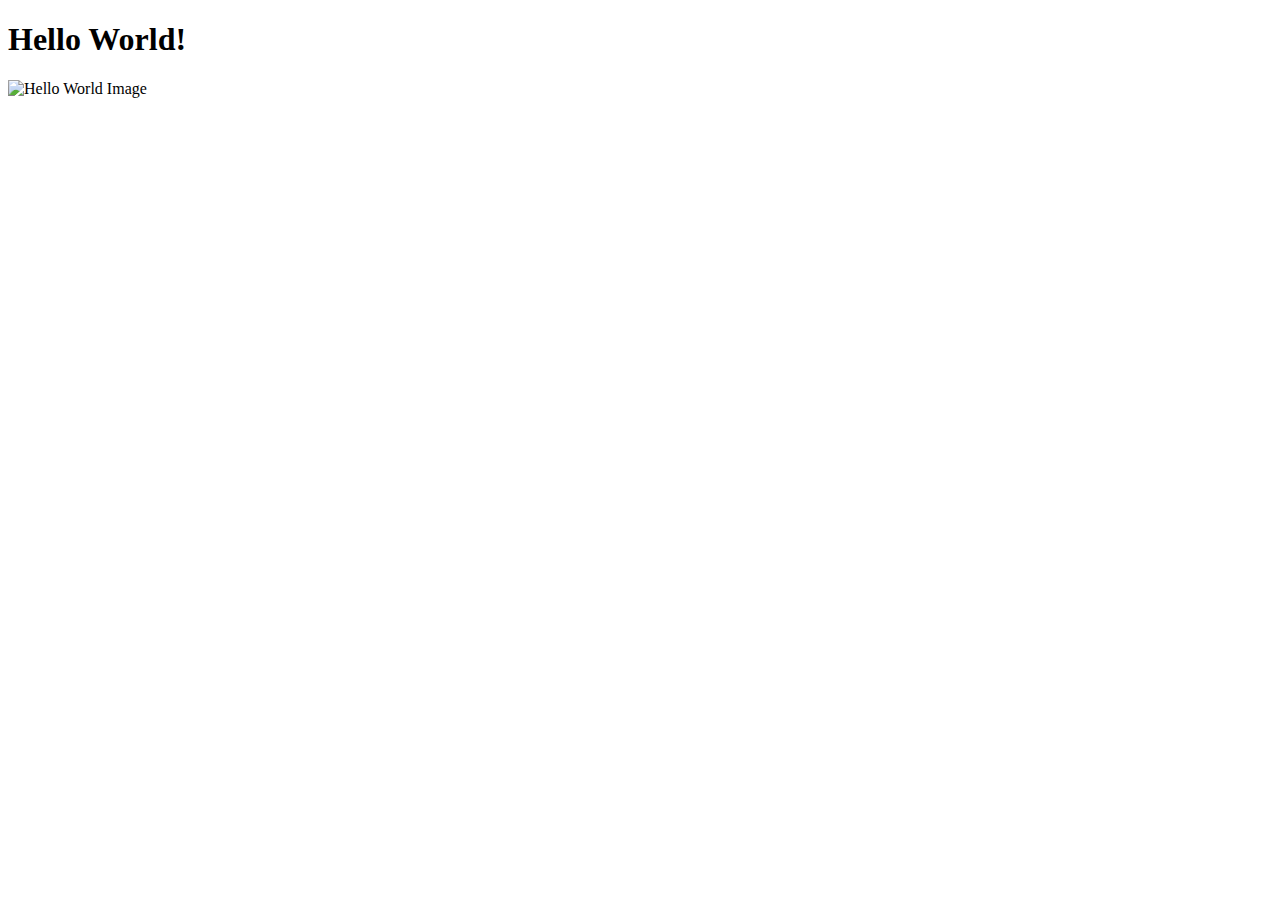
==== index.html @ a6ecac85 "Create index.html" ====
<!DOCTYPE html>
<html lang="en">
<head>
    <meta charset="UTF-8">
    <meta name="viewport" content="width=device-width, initial-scale=1.0">
    <title>Hello World</title>
    <link rel="stylesheet" href="styles.css">
</head>
<body>
    <h1>Hello World!</h1>
    <img src="hello-world.png" alt="Hello World Image">
</body>
</html>
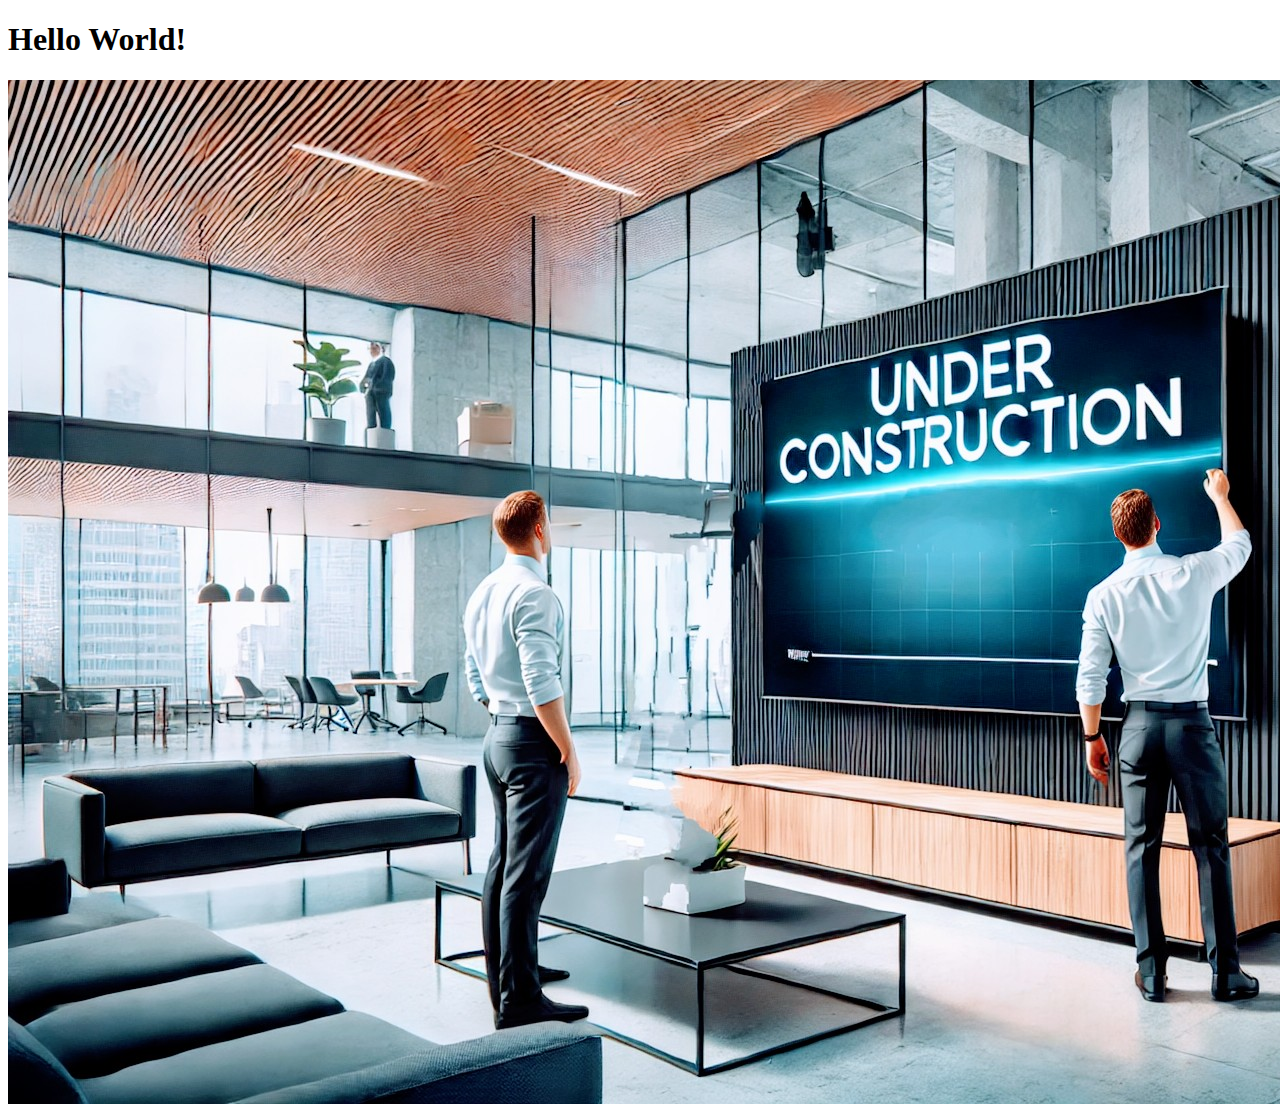
==== commit d9f65628: "Update index.html" ====
--- a/index.html
+++ b/index.html
@@ -8,6 +8,6 @@
 </head>
 <body>
     <h1>Hello World!</h1>
-    <img src="hello-world.png" alt="Hello World Image">
+    <img src="UnderConstruction.jpg" alt="Hello World Image">
 </body>
 </html>
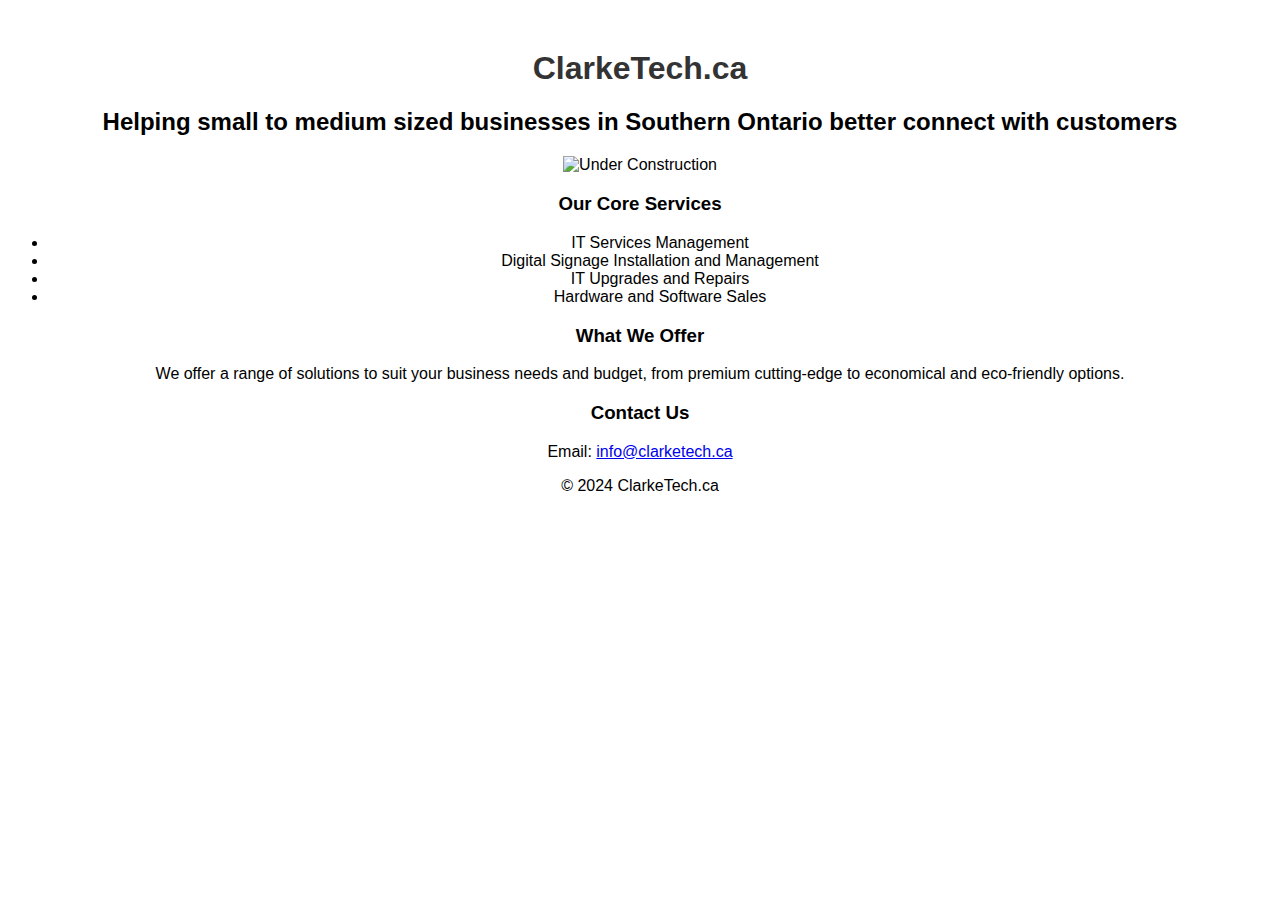
==== commit d1dfcc29: "Update index.html" ====
--- a/index.html
+++ b/index.html
@@ -3,11 +3,47 @@
 <head>
     <meta charset="UTF-8">
     <meta name="viewport" content="width=device-width, initial-scale=1.0">
-    <title>Hello World</title>
+    <title>ClarkeTech</title>
+    <link href="https://fonts.googleapis.com/css2?family=Poppins:wght@400;600&display=swap" rel="stylesheet">
     <link rel="stylesheet" href="styles.css">
 </head>
 <body>
-    <h1>Hello World!</h1>
-    <img src="UnderConstruction.jpg" alt="Hello World Image">
+    <header>
+        <div class="container">
+            <div class="hero">
+                <h1>ClarkeTech.ca</h1>
+                <h2>Helping small to medium sized businesses in Southern Ontario better connect with customers</h2>
+            </div>
+        </div>
+    </header>
+    <section class="banner">
+        <div class="container">
+            <img src="images/UnderConstruction.jpg" alt="Under Construction">
+        </div>
+    </section>
+    <main class="container">
+        <section class="services">
+            <h3>Our Core Services</h3>
+            <ul>
+                <li>IT Services Management</li>
+                <li>Digital Signage Installation and Management</li>
+                <li>IT Upgrades and Repairs</li>
+                <li>Hardware and Software Sales</li>
+            </ul>
+        </section>
+        <section class="offering">
+            <h3>What We Offer</h3>
+            <p>We offer a range of solutions to suit your business needs and budget, from premium cutting-edge to economical and eco-friendly options.</p>
+        </section>
+        <section class="contact">
+            <h3>Contact Us</h3>
+            <p>Email: <a href="mailto:info@clarketech.ca">info@clarketech.ca</a></p>
+        </section>
+    </main>
+    <footer>
+        <div class="container">
+            <p>&copy; 2024 ClarkeTech.ca</p>
+        </div>
+    </footer>
 </body>
 </html>
--- a/styles.css
+++ b/styles.css
@@ -0,0 +1,15 @@
+body {
+    font-family: Arial, sans-serif;
+    text-align: center;
+    margin-top: 50px;
+}
+
+h1 {
+    color: #333;
+}
+
+img {
+    width: 80%; /* Set the image width to 80% of its parent container */
+    height: auto; /* Maintain aspect ratio */
+    max-width: 1000px; /* Optional: set a maximum width */
+}
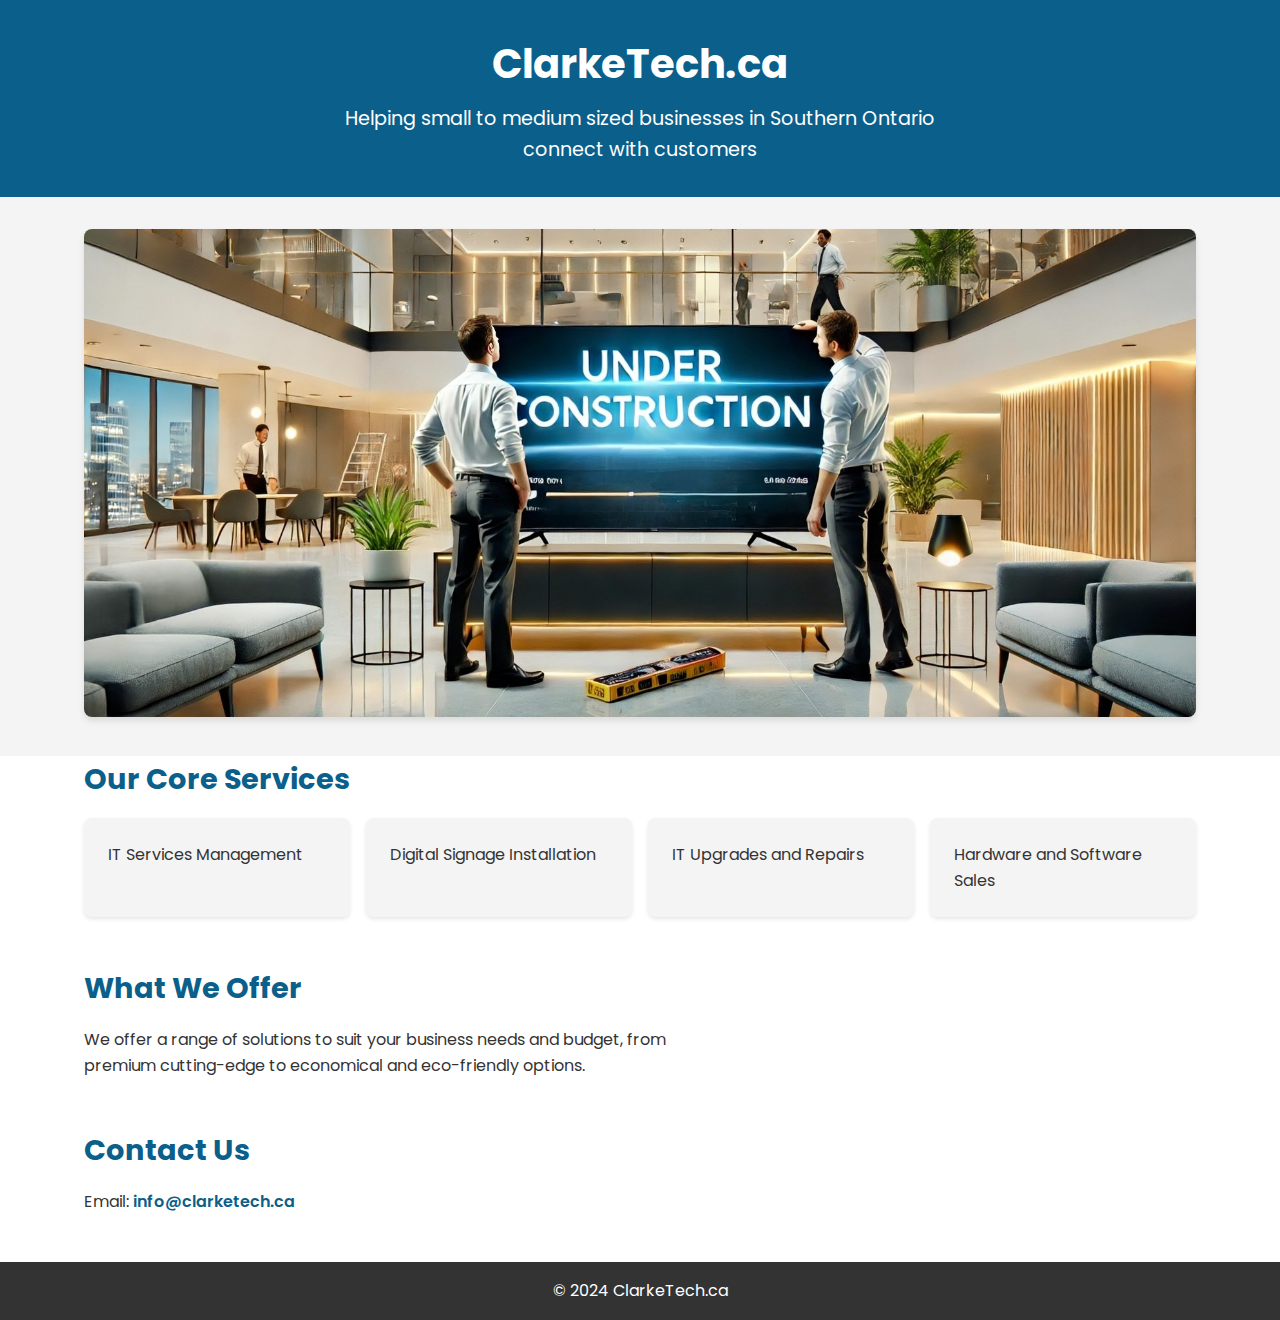
==== commit 176f7867: "Update index.html" ====
--- a/index.html
+++ b/index.html
@@ -12,7 +12,7 @@
         <div class="container">
             <div class="hero">
                 <h1>ClarkeTech.ca</h1>
-                <h2>Helping small to medium sized businesses in Southern Ontario better connect with customers</h2>
+                <h2>Helping small to medium sized businesses in Southern Ontario connect with customers</h2>
             </div>
         </div>
     </header>
@@ -26,7 +26,7 @@
             <h3>Our Core Services</h3>
             <ul>
                 <li>IT Services Management</li>
-                <li>Digital Signage Installation and Management</li>
+                <li>Digital Signage Installation</li>
                 <li>IT Upgrades and Repairs</li>
                 <li>Hardware and Software Sales</li>
             </ul>
--- a/styles.css
+++ b/styles.css
@@ -1,15 +1,126 @@
-body {
-    font-family: Arial, sans-serif;
-    text-align: center;
-    margin-top: 50px;
+:root {
+    --primary-color: #0B5F8B;
+    --secondary-color: #f4f4f4;
+    --text-color: #333;
+    --white: #fff;
 }
 
-h1 {
-    color: #333;
+* {
+    box-sizing: border-box;
+    margin: 0;
+    padding: 0;
 }
 
-img {
-    width: 80%; /* Set the image width to 80% of its parent container */
-    height: auto; /* Maintain aspect ratio */
-    max-width: 1000px; /* Optional: set a maximum width */
+body {
+    font-family: 'Poppins', sans-serif;
+    line-height: 1.6;
+    color: var(--text-color);
 }
+
+.container {
+    width: 90%;
+    max-width: 1200px;
+    margin: 0 auto;
+    padding: 0 20px;
+}
+
+header {
+    background-color: var(--primary-color);
+    color: var(--white);
+    padding: 2rem 0;
+}
+
+.hero {
+    display: flex;
+    flex-direction: column;
+    align-items: center;
+    text-align: center;
+}
+
+.hero h1 {
+    font-size: 2.5rem;
+    margin-bottom: 0.5rem;
+}
+
+.hero h2 {
+    font-size: 1.2rem;
+    font-weight: 400;
+    max-width: 600px;
+}
+
+.banner {
+    background-color: var(--secondary-color);
+    padding: 2rem 0;
+    text-align: center;
+}
+
+.banner img {
+    max-width: 100%;
+    height: auto;
+    border-radius: 8px;
+    box-shadow: 0 4px 6px rgba(0, 0, 0, 0.1);
+}
+
+main {
+    padding: 3rem 0;
+}
+
+.services, .offering, .contact {
+    margin-bottom: 3rem;
+}
+
+h3 {
+    color: var(--primary-color);
+    font-size: 1.8rem;
+    margin-bottom: 1rem;
+}
+
+.services ul {
+    display: grid;
+    grid-template-columns: repeat(auto-fit, minmax(250px, 1fr));
+    gap: 1rem;
+    list-style-type: none;
+}
+
+.services li {
+    background: var(--secondary-color);
+    padding: 1.5rem;
+    border-radius: 8px;
+    box-shadow: 0 2px 4px rgba(0, 0, 0, 0.1);
+    transition: transform 0.3s ease;
+}
+
+.services li:hover {
+    transform: translateY(-5px);
+}
+
+.offering p, .contact p {
+    max-width: 600px;
+}
+
+.contact a {
+    color: var(--primary-color);
+    text-decoration: none;
+    font-weight: 600;
+}
+
+footer {
+    background-color: var(--text-color);
+    color: var(--white);
+    text-align: center;
+    padding: 1rem 0;
+}
+
+@media (max-width: 768px) {
+    .hero h1 {
+        font-size: 2rem;
+    }
+
+    .hero h2 {
+        font-size: 1rem;
+    }
+
+    .services ul {
+        grid-template-columns: 1fr;
+    }
+}
